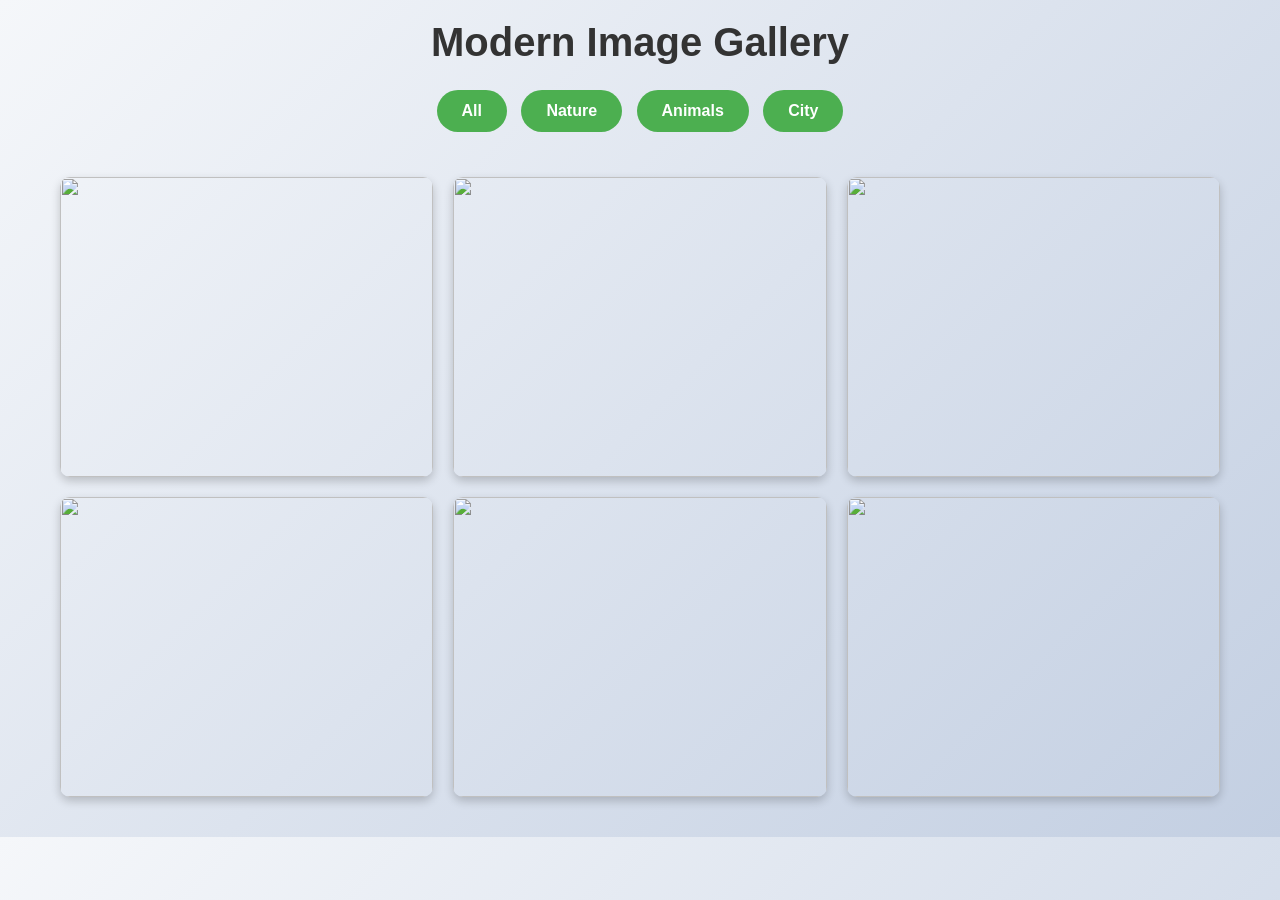
==== index.html @ f241d3c1 "Added Task 1 - Image Gallery" ====
<!DOCTYPE html>
<html lang="en">
<head>
<meta charset="UTF-8">
<meta name="viewport" content="width=device-width, initial-scale=1.0">
<title>CodeAlpha Image Gallery</title>
<link rel="stylesheet" href="style.css">
</head>

<body>

<h1>Modern Image Gallery</h1>

<div class="filter-buttons">
    <button onclick="filterImages('all')">All</button>
    <button onclick="filterImages('nature')">Nature</button>
    <button onclick="filterImages('animal')">Animals</button>
    <button onclick="filterImages('city')">City</button>
</div>

<div class="gallery">

    <img src="images/image1.jpeg"
         class="gallery-item nature"
         onclick="openLightbox(0)">

    <img src="images/image2.jpg"
         class="gallery-item animal"
         onclick="openLightbox(1)">

    <img src="images/image3.jpg"
         class="gallery-item animal"
         onclick="openLightbox(2)">

    <img src="images/image4.jpg"
         class="gallery-item nature"
         onclick="openLightbox(3)">

    <img src="images/image5.jpg"
         class="gallery-item city"
         onclick="openLightbox(4)">

    <img src="images/image6.jpg"
         class="gallery-item city"
         onclick="openLightbox(5)">

</div>

<div id="lightbox">

    <span class="close" onclick="closeLightbox()">×</span>

    <button class="prev" onclick="prevImage()">❮</button>

    <img id="lightbox-img">

    <button class="next" onclick="nextImage()">❯</button>

</div>

<script src="script.js"></script>
</body>
</html>
---- style.css ----
*{
    margin:0;
    padding:0;
    box-sizing:border-box;
    font-family:Arial,sans-serif;
}

body{
    background:linear-gradient(135deg,#f5f7fa,#c3cfe2);
    text-align:center;
    padding:20px;
}

h1{
    color:#333;
    margin-bottom:20px;
    font-size:40px;
}

.filter-buttons{
    margin:20px 0;
}

.filter-buttons button{
    padding:12px 25px;
    margin:5px;
    border:none;
    border-radius:30px;
    background:#4CAF50;
    color:white;
    font-size:16px;
    font-weight:bold;
    cursor:pointer;
    transition:0.3s;
}

.filter-buttons button:hover{
    background:#2e7d32;
    transform:translateY(-2px);
}

.gallery{
    max-width:1200px;
    margin:auto;
    display:grid;
    grid-template-columns:repeat(auto-fit,minmax(300px,1fr));
    gap:20px;
    padding:20px;
}

.gallery img{
    width:100%;
    height:300px;
    object-fit:cover;
    border-radius:10px;
    cursor:pointer;
    transition:all 0.3s ease;
    box-shadow:0 4px 10px rgba(0,0,0,0.2);
}

.gallery img:hover{
    transform:scale(1.05);
}

.gallery img:hover{
    transform:scale(1.05);
}

#lightbox{
    display:none;
    position:fixed;
    top:0;
    left:0;
    width:100%;
    height:100%;
    background:rgba(0,0,0,0.9);
    justify-content:center;
    align-items:center;
    z-index:1000;
}

#lightbox-img{
    max-width:80%;
    max-height:80%;
    border-radius:10px;
}

.close{
    position:absolute;
    top:20px;
    right:30px;
    color:white;
    font-size:40px;
    cursor:pointer;
}

.prev,
.next{
    position:absolute;
    top:50%;
    transform:translateY(-50%);
    background:none;
    border:none;
    color:white;
    font-size:40px;
    cursor:pointer;
}

.prev{
    left:20px;
}

.next{
    right:20px;
}

@media(max-width:768px){
    .gallery{
        grid-template-columns:1fr;
    }

    #lightbox-img{
        max-width:95%;
    }
}
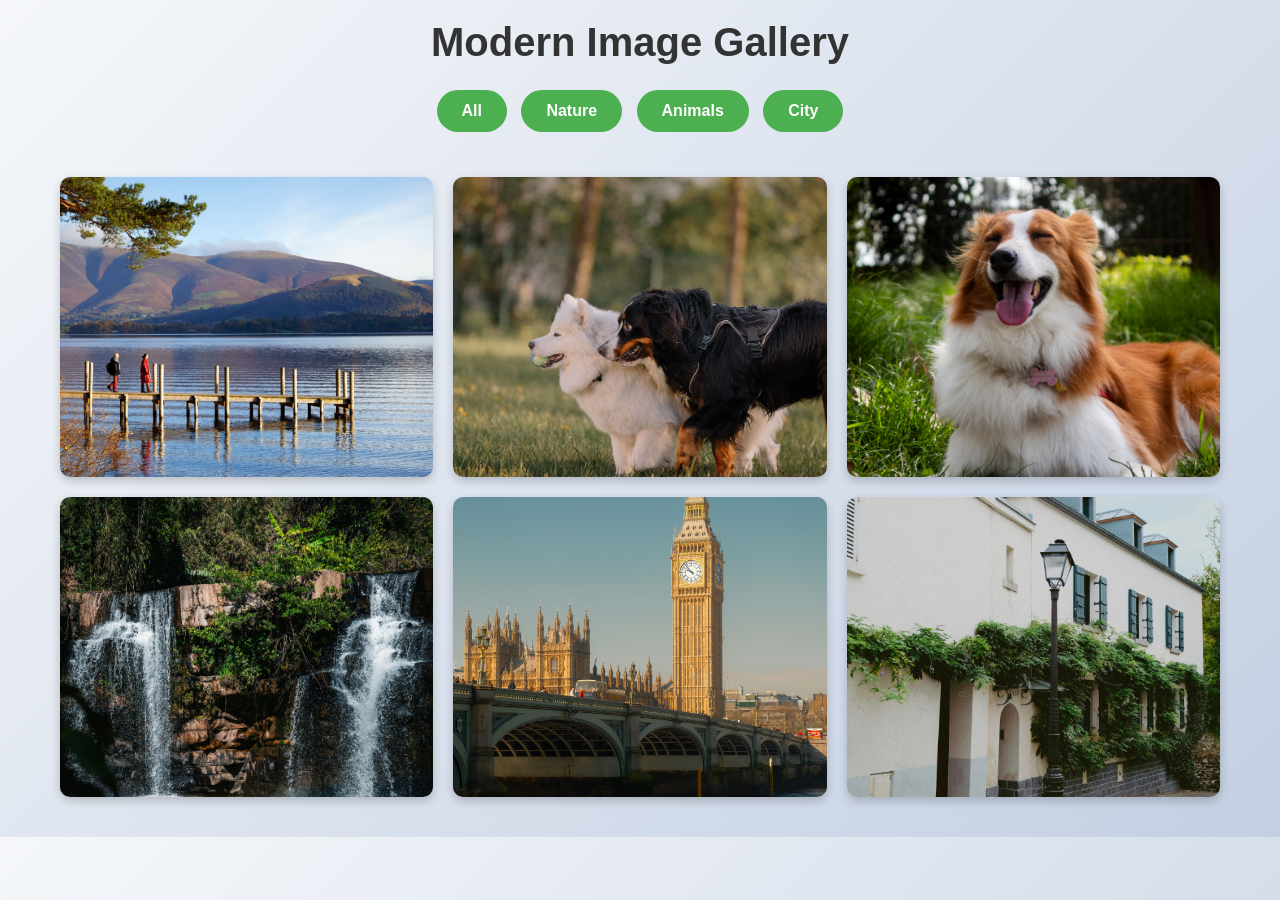
==== commit f6e532c8: "Update index.html" ====
--- a/index.html
+++ b/index.html
@@ -20,27 +20,27 @@
 
 <div class="gallery">
 
-    <img src="images/image1.jpeg"
+    <img src="image1.jpeg"
          class="gallery-item nature"
          onclick="openLightbox(0)">
 
-    <img src="images/image2.jpg"
+    <img src="image2.jpg"
          class="gallery-item animal"
          onclick="openLightbox(1)">
 
-    <img src="images/image3.jpg"
+    <img src="image3.jpg"
          class="gallery-item animal"
          onclick="openLightbox(2)">
 
-    <img src="images/image4.jpg"
+    <img src="image4.jpg"
          class="gallery-item nature"
          onclick="openLightbox(3)">
 
-    <img src="images/image5.jpg"
+    <img src="image5.jpg"
          class="gallery-item city"
          onclick="openLightbox(4)">
 
-    <img src="images/image6.jpg"
+    <img src="image6.jpg"
          class="gallery-item city"
          onclick="openLightbox(5)">
 
@@ -60,4 +60,4 @@
 
 <script src="script.js"></script>
 </body>
-</html>+</html>
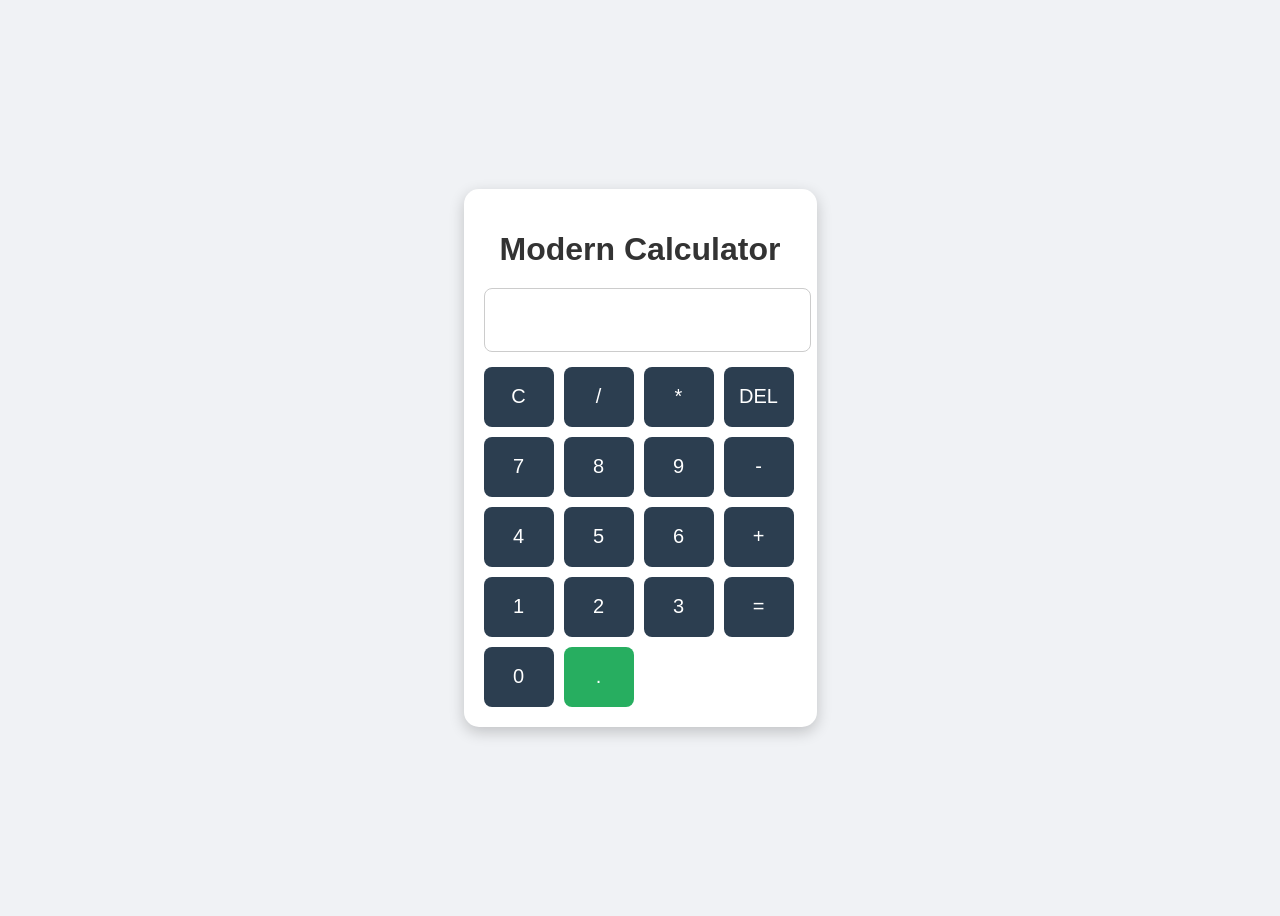
==== commit 0553a92a: "Added Task 2 - Modern Calculator" ====
--- a/index.html
+++ b/index.html
@@ -1,63 +1,42 @@
 <!DOCTYPE html>
-<html lang="en">
+<html>
 <head>
-<meta charset="UTF-8">
-<meta name="viewport" content="width=device-width, initial-scale=1.0">
-<title>CodeAlpha Image Gallery</title>
-<link rel="stylesheet" href="style.css">
+    <title>CodeAlpha Calculator</title>
+    <link rel="stylesheet" href="style.css">
 </head>
-
 <body>
 
-<h1>Modern Image Gallery</h1>
+<div class="calculator">
+    <h1>Modern Calculator</h1>
+    <input type="text" id="display" readonly>
 
-<div class="filter-buttons">
-    <button onclick="filterImages('all')">All</button>
-    <button onclick="filterImages('nature')">Nature</button>
-    <button onclick="filterImages('animal')">Animals</button>
-    <button onclick="filterImages('city')">City</button>
-</div>
+    <div class="buttons">
+        <button onclick="clearDisplay()">C</button>
+        <button onclick="appendValue('/')">/</button>
+        <button onclick="appendValue('*')">*</button>
+        <button onclick="deleteLast()">DEL</button>
 
-<div class="gallery">
+        <button onclick="appendValue('7')">7</button>
+        <button onclick="appendValue('8')">8</button>
+        <button onclick="appendValue('9')">9</button>
+        <button onclick="appendValue('-')">-</button>
 
-    <img src="image1.jpeg"
-         class="gallery-item nature"
-         onclick="openLightbox(0)">
+        <button onclick="appendValue('4')">4</button>
+        <button onclick="appendValue('5')">5</button>
+        <button onclick="appendValue('6')">6</button>
+        <button onclick="appendValue('+')">+</button>
 
-    <img src="image2.jpg"
-         class="gallery-item animal"
-         onclick="openLightbox(1)">
+        <button onclick="appendValue('1')">1</button>
+        <button onclick="appendValue('2')">2</button>
+        <button onclick="appendValue('3')">3</button>
+        <button onclick="calculate()">=</button>
 
-    <img src="image3.jpg"
-         class="gallery-item animal"
-         onclick="openLightbox(2)">
-
-    <img src="image4.jpg"
-         class="gallery-item nature"
-         onclick="openLightbox(3)">
-
-    <img src="image5.jpg"
-         class="gallery-item city"
-         onclick="openLightbox(4)">
-
-    <img src="image6.jpg"
-         class="gallery-item city"
-         onclick="openLightbox(5)">
-
-</div>
-
-<div id="lightbox">
-
-    <span class="close" onclick="closeLightbox()">×</span>
-
-    <button class="prev" onclick="prevImage()">❮</button>
-
-    <img id="lightbox-img">
-
-    <button class="next" onclick="nextImage()">❯</button>
-
+        <button onclick="appendValue('0')">0</button>
+        <button onclick="appendValue('.')">.</button>
+    </div>
 </div>
 
 <script src="script.js"></script>
+
 </body>
-</html>
+</html>
--- a/style.css
+++ b/style.css
@@ -1,125 +1,58 @@
-*{
-    margin:0;
-    padding:0;
-    box-sizing:border-box;
+h1{
+    text-align:center;
+    margin-bottom:20px;
+    color:#333;
+}
+body{
+    display:flex;
+    justify-content:center;
+    align-items:center;
+    height:100vh;
+    background:#f0f2f5;
     font-family:Arial,sans-serif;
 }
 
-body{
-    background:linear-gradient(135deg,#f5f7fa,#c3cfe2);
-    text-align:center;
+.calculator{
+    background:white;
     padding:20px;
+    border-radius:15px;
+    box-shadow:0 5px 15px rgba(0,0,0,0.2);
 }
 
-h1{
-    color:#333;
-    margin-bottom:20px;
-    font-size:40px;
+#display{
+    width:100%;
+    height:60px;
+    font-size:24px;
+    text-align:right;
+    margin-bottom:15px;
+    border:1px solid #ccc;
+    border-radius:8px;
+    padding-right:10px;
 }
 
-.filter-buttons{
-    margin:20px 0;
+.buttons{
+    display:grid;
+    grid-template-columns:repeat(4,70px);
+    gap:10px;
 }
 
-.filter-buttons button{
-    padding:12px 25px;
-    margin:5px;
+button{
+    height:60px;
+    font-size:20px;
     border:none;
-    border-radius:30px;
-    background:#4CAF50;
+    border-radius:8px;
+    cursor:pointer;
+    background:#2c3e50;
     color:white;
-    font-size:16px;
-    font-weight:bold;
-    cursor:pointer;
-    transition:0.3s;
 }
 
-.filter-buttons button:hover{
-    background:#2e7d32;
-    transform:translateY(-2px);
+button:hover{
+    background:#34495e;
+}
+button:last-child{
+    background:#27ae60;
 }
 
-.gallery{
-    max-width:1200px;
-    margin:auto;
-    display:grid;
-    grid-template-columns:repeat(auto-fit,minmax(300px,1fr));
-    gap:20px;
-    padding:20px;
-}
-
-.gallery img{
-    width:100%;
-    height:300px;
-    object-fit:cover;
-    border-radius:10px;
-    cursor:pointer;
-    transition:all 0.3s ease;
-    box-shadow:0 4px 10px rgba(0,0,0,0.2);
-}
-
-.gallery img:hover{
-    transform:scale(1.05);
-}
-
-.gallery img:hover{
-    transform:scale(1.05);
-}
-
-#lightbox{
-    display:none;
-    position:fixed;
-    top:0;
-    left:0;
-    width:100%;
-    height:100%;
-    background:rgba(0,0,0,0.9);
-    justify-content:center;
-    align-items:center;
-    z-index:1000;
-}
-
-#lightbox-img{
-    max-width:80%;
-    max-height:80%;
-    border-radius:10px;
-}
-
-.close{
-    position:absolute;
-    top:20px;
-    right:30px;
-    color:white;
-    font-size:40px;
-    cursor:pointer;
-}
-
-.prev,
-.next{
-    position:absolute;
-    top:50%;
-    transform:translateY(-50%);
-    background:none;
-    border:none;
-    color:white;
-    font-size:40px;
-    cursor:pointer;
-}
-
-.prev{
-    left:20px;
-}
-
-.next{
-    right:20px;
-}
-
-@media(max-width:768px){
-    .gallery{
-        grid-template-columns:1fr;
-    }
-
-    #lightbox-img{
-        max-width:95%;
-    }
-}
+button:last-child:hover{
+    background:#219150;
+}
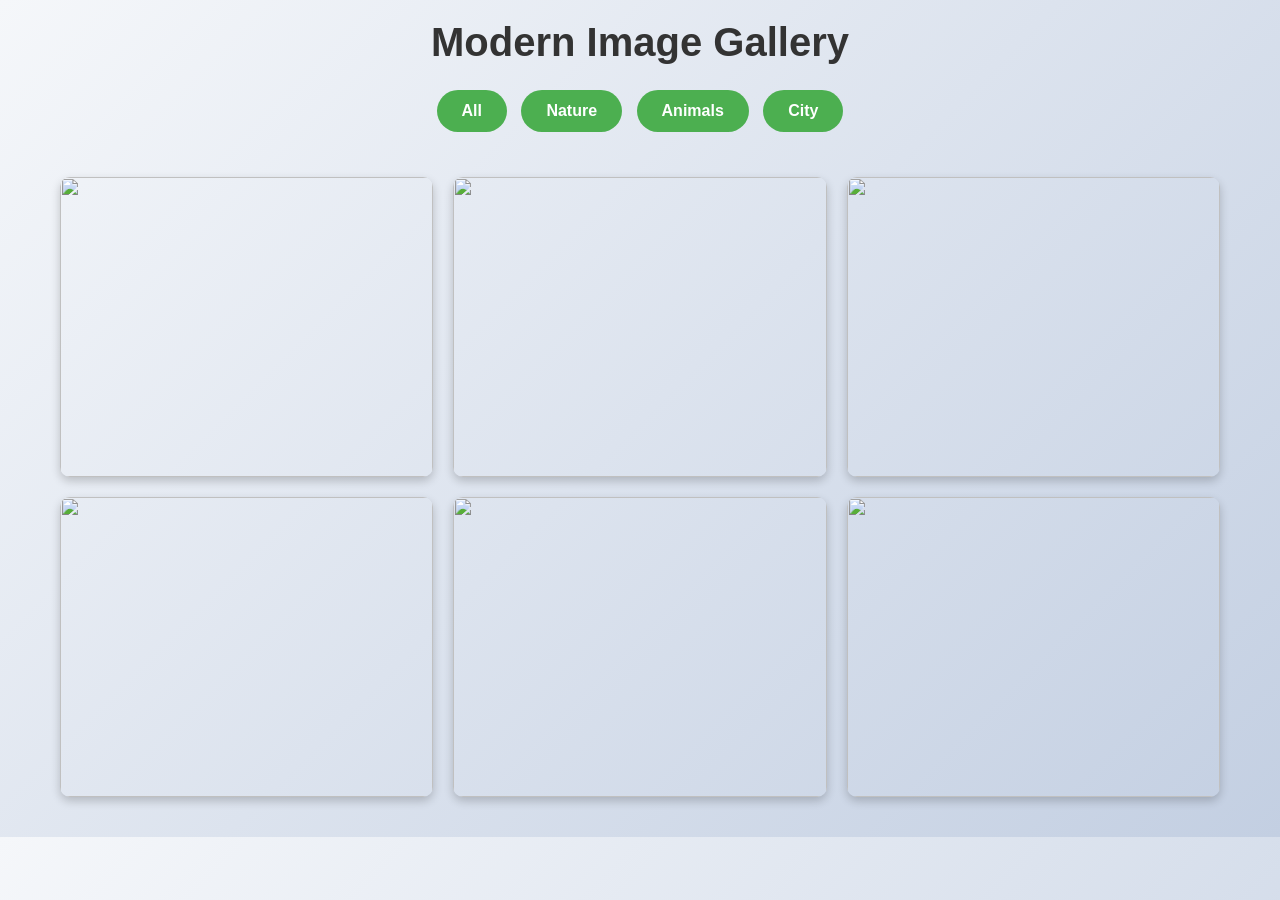
==== commit c8d580b1: "Added Task 1 - Image Gallery" ====
--- a/index.html
+++ b/index.html
@@ -1,42 +1,63 @@
 <!DOCTYPE html>
-<html>
+<html lang="en">
 <head>
-    <title>CodeAlpha Calculator</title>
-    <link rel="stylesheet" href="style.css">
+<meta charset="UTF-8">
+<meta name="viewport" content="width=device-width, initial-scale=1.0">
+<title>CodeAlpha Image Gallery</title>
+<link rel="stylesheet" href="style.css">
 </head>
+
 <body>
 
-<div class="calculator">
-    <h1>Modern Calculator</h1>
-    <input type="text" id="display" readonly>
+<h1>Modern Image Gallery</h1>
 
-    <div class="buttons">
-        <button onclick="clearDisplay()">C</button>
-        <button onclick="appendValue('/')">/</button>
-        <button onclick="appendValue('*')">*</button>
-        <button onclick="deleteLast()">DEL</button>
+<div class="filter-buttons">
+    <button onclick="filterImages('all')">All</button>
+    <button onclick="filterImages('nature')">Nature</button>
+    <button onclick="filterImages('animal')">Animals</button>
+    <button onclick="filterImages('city')">City</button>
+</div>
 
-        <button onclick="appendValue('7')">7</button>
-        <button onclick="appendValue('8')">8</button>
-        <button onclick="appendValue('9')">9</button>
-        <button onclick="appendValue('-')">-</button>
+<div class="gallery">
 
-        <button onclick="appendValue('4')">4</button>
-        <button onclick="appendValue('5')">5</button>
-        <button onclick="appendValue('6')">6</button>
-        <button onclick="appendValue('+')">+</button>
+    <img src="images/image1.jpeg"
+         class="gallery-item nature"
+         onclick="openLightbox(0)">
 
-        <button onclick="appendValue('1')">1</button>
-        <button onclick="appendValue('2')">2</button>
-        <button onclick="appendValue('3')">3</button>
-        <button onclick="calculate()">=</button>
+    <img src="images/image2.jpg"
+         class="gallery-item animal"
+         onclick="openLightbox(1)">
 
-        <button onclick="appendValue('0')">0</button>
-        <button onclick="appendValue('.')">.</button>
-    </div>
+    <img src="images/image3.jpg"
+         class="gallery-item animal"
+         onclick="openLightbox(2)">
+
+    <img src="images/image4.jpg"
+         class="gallery-item nature"
+         onclick="openLightbox(3)">
+
+    <img src="images/image5.jpg"
+         class="gallery-item city"
+         onclick="openLightbox(4)">
+
+    <img src="images/image6.jpg"
+         class="gallery-item city"
+         onclick="openLightbox(5)">
+
+</div>
+
+<div id="lightbox">
+
+    <span class="close" onclick="closeLightbox()">×</span>
+
+    <button class="prev" onclick="prevImage()">❮</button>
+
+    <img id="lightbox-img">
+
+    <button class="next" onclick="nextImage()">❯</button>
+
 </div>
 
 <script src="script.js"></script>
-
 </body>
 </html>
--- a/style.css
+++ b/style.css
@@ -1,58 +1,125 @@
-h1{
-    text-align:center;
-    margin-bottom:20px;
-    color:#333;
-}
-body{
-    display:flex;
-    justify-content:center;
-    align-items:center;
-    height:100vh;
-    background:#f0f2f5;
+*{
+    margin:0;
+    padding:0;
+    box-sizing:border-box;
     font-family:Arial,sans-serif;
 }
 
-.calculator{
-    background:white;
+body{
+    background:linear-gradient(135deg,#f5f7fa,#c3cfe2);
+    text-align:center;
     padding:20px;
-    border-radius:15px;
-    box-shadow:0 5px 15px rgba(0,0,0,0.2);
 }
 
-#display{
-    width:100%;
-    height:60px;
-    font-size:24px;
-    text-align:right;
-    margin-bottom:15px;
-    border:1px solid #ccc;
-    border-radius:8px;
-    padding-right:10px;
+h1{
+    color:#333;
+    margin-bottom:20px;
+    font-size:40px;
 }
 
-.buttons{
-    display:grid;
-    grid-template-columns:repeat(4,70px);
-    gap:10px;
+.filter-buttons{
+    margin:20px 0;
 }
 
-button{
-    height:60px;
-    font-size:20px;
+.filter-buttons button{
+    padding:12px 25px;
+    margin:5px;
     border:none;
-    border-radius:8px;
+    border-radius:30px;
+    background:#4CAF50;
+    color:white;
+    font-size:16px;
+    font-weight:bold;
     cursor:pointer;
-    background:#2c3e50;
-    color:white;
+    transition:0.3s;
 }
 
-button:hover{
-    background:#34495e;
-}
-button:last-child{
-    background:#27ae60;
+.filter-buttons button:hover{
+    background:#2e7d32;
+    transform:translateY(-2px);
 }
 
-button:last-child:hover{
-    background:#219150;
-}+.gallery{
+    max-width:1200px;
+    margin:auto;
+    display:grid;
+    grid-template-columns:repeat(auto-fit,minmax(300px,1fr));
+    gap:20px;
+    padding:20px;
+}
+
+.gallery img{
+    width:100%;
+    height:300px;
+    object-fit:cover;
+    border-radius:10px;
+    cursor:pointer;
+    transition:all 0.3s ease;
+    box-shadow:0 4px 10px rgba(0,0,0,0.2);
+}
+
+.gallery img:hover{
+    transform:scale(1.05);
+}
+
+.gallery img:hover{
+    transform:scale(1.05);
+}
+
+#lightbox{
+    display:none;
+    position:fixed;
+    top:0;
+    left:0;
+    width:100%;
+    height:100%;
+    background:rgba(0,0,0,0.9);
+    justify-content:center;
+    align-items:center;
+    z-index:1000;
+}
+
+#lightbox-img{
+    max-width:80%;
+    max-height:80%;
+    border-radius:10px;
+}
+
+.close{
+    position:absolute;
+    top:20px;
+    right:30px;
+    color:white;
+    font-size:40px;
+    cursor:pointer;
+}
+
+.prev,
+.next{
+    position:absolute;
+    top:50%;
+    transform:translateY(-50%);
+    background:none;
+    border:none;
+    color:white;
+    font-size:40px;
+    cursor:pointer;
+}
+
+.prev{
+    left:20px;
+}
+
+.next{
+    right:20px;
+}
+
+@media(max-width:768px){
+    .gallery{
+        grid-template-columns:1fr;
+    }
+
+    #lightbox-img{
+        max-width:95%;
+    }
+}
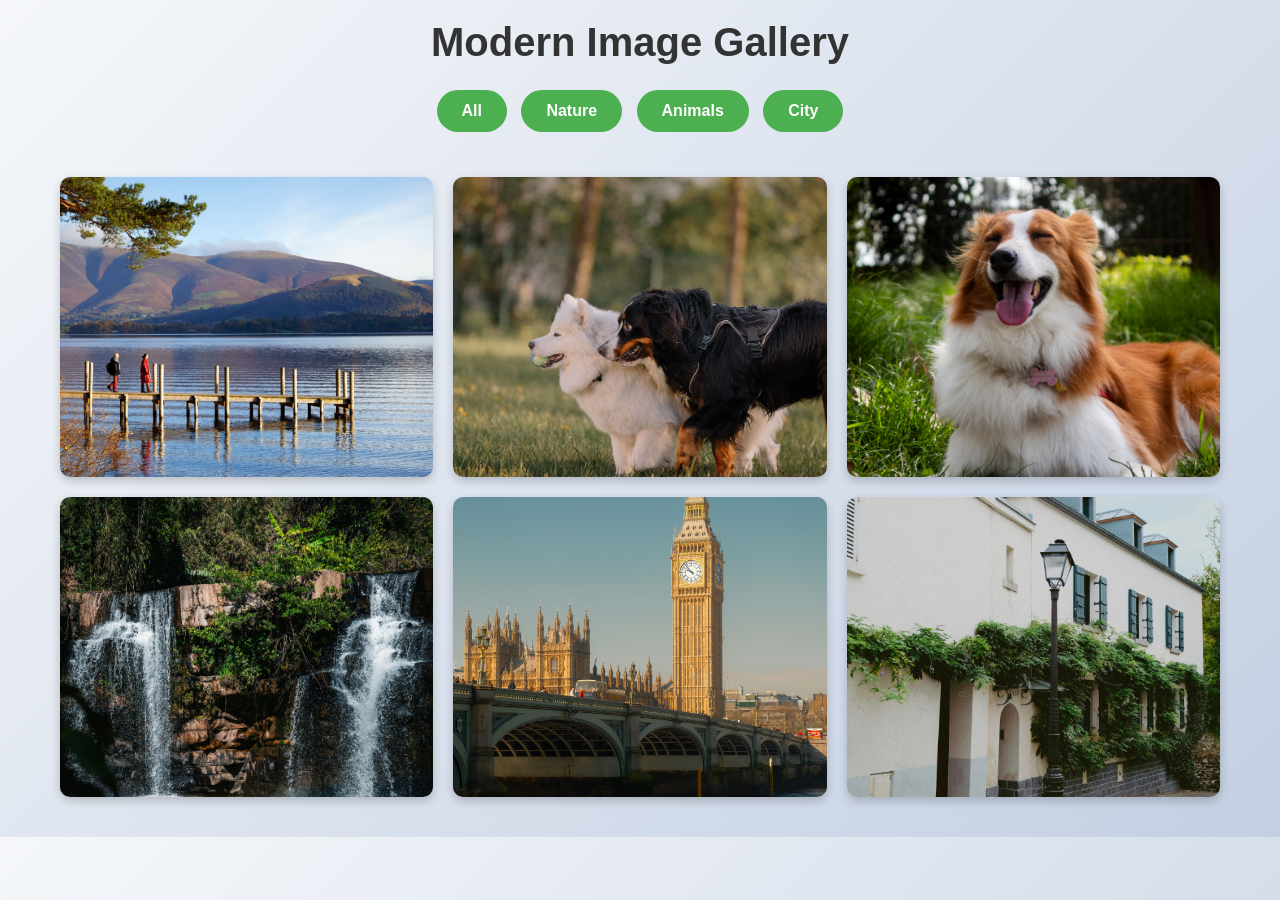
==== commit ded3453d: "Update index.html" ====
--- a/index.html
+++ b/index.html
@@ -20,27 +20,27 @@
 
 <div class="gallery">
 
-    <img src="images/image1.jpeg"
+    <img src="image1.jpeg"
          class="gallery-item nature"
          onclick="openLightbox(0)">
 
-    <img src="images/image2.jpg"
+    <img src="image2.jpg"
          class="gallery-item animal"
          onclick="openLightbox(1)">
 
-    <img src="images/image3.jpg"
+    <img src="image3.jpg"
          class="gallery-item animal"
          onclick="openLightbox(2)">
 
-    <img src="images/image4.jpg"
+    <img src="image4.jpg"
          class="gallery-item nature"
          onclick="openLightbox(3)">
 
-    <img src="images/image5.jpg"
+    <img src="image5.jpg"
          class="gallery-item city"
          onclick="openLightbox(4)">
 
-    <img src="images/image6.jpg"
+    <img src="image6.jpg"
          class="gallery-item city"
          onclick="openLightbox(5)">
 
@@ -60,4 +60,4 @@
 
 <script src="script.js"></script>
 </body>
-</html>+</html>
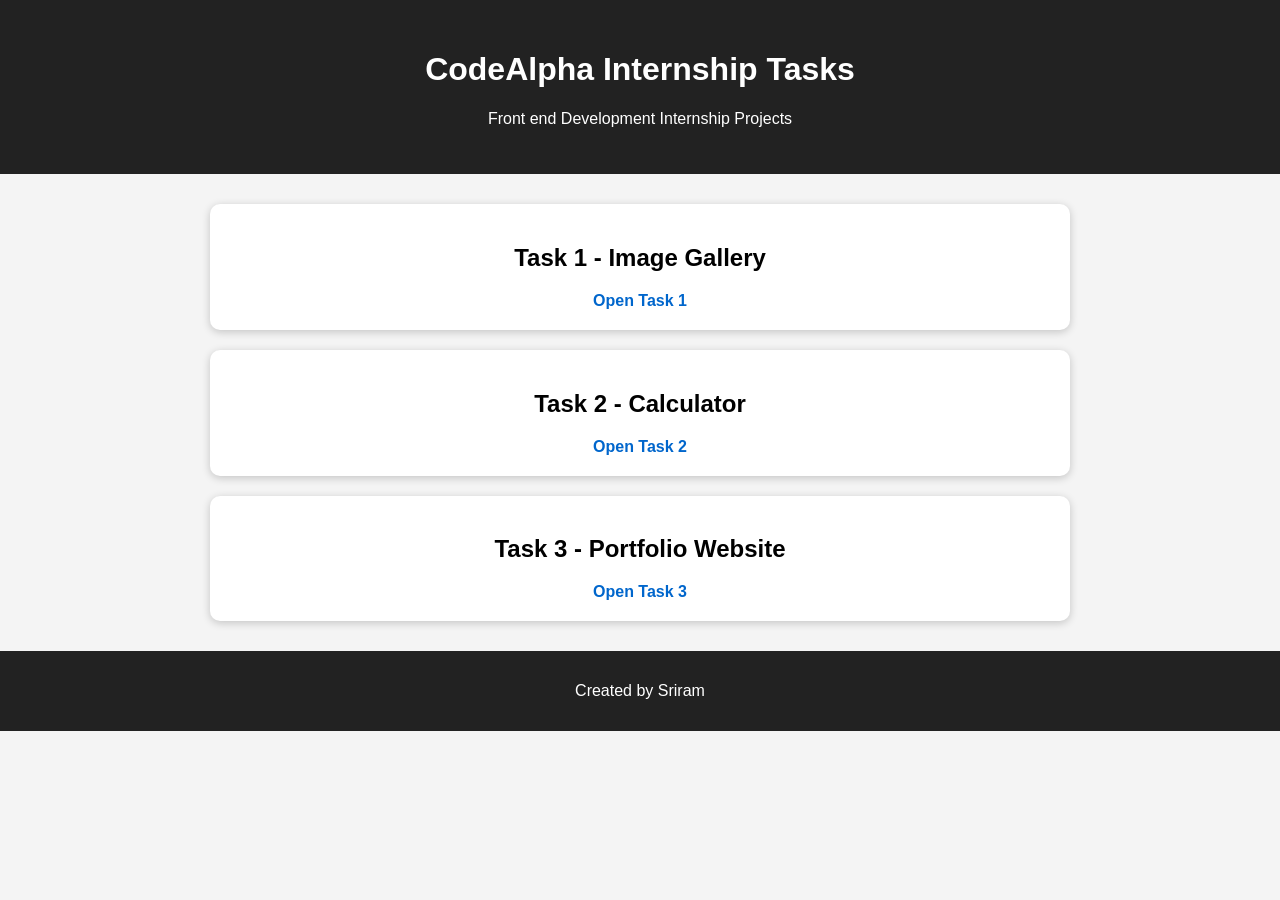
==== commit 864f0c9e: "Added main homepage" ====
--- a/index.html
+++ b/index.html
@@ -1,63 +1,80 @@
-<!DOCTYPE html>
-<html lang="en">
-<head>
-<meta charset="UTF-8">
-<meta name="viewport" content="width=device-width, initial-scale=1.0">
-<title>CodeAlpha Image Gallery</title>
-<link rel="stylesheet" href="style.css">
-</head>
-
-<body>
-
-<h1>Modern Image Gallery</h1>
-
-<div class="filter-buttons">
-    <button onclick="filterImages('all')">All</button>
-    <button onclick="filterImages('nature')">Nature</button>
-    <button onclick="filterImages('animal')">Animals</button>
-    <button onclick="filterImages('city')">City</button>
-</div>
-
-<div class="gallery">
-
-    <img src="image1.jpeg"
-         class="gallery-item nature"
-         onclick="openLightbox(0)">
-
-    <img src="image2.jpg"
-         class="gallery-item animal"
-         onclick="openLightbox(1)">
-
-    <img src="image3.jpg"
-         class="gallery-item animal"
-         onclick="openLightbox(2)">
-
-    <img src="image4.jpg"
-         class="gallery-item nature"
-         onclick="openLightbox(3)">
-
-    <img src="image5.jpg"
-         class="gallery-item city"
-         onclick="openLightbox(4)">
-
-    <img src="image6.jpg"
-         class="gallery-item city"
-         onclick="openLightbox(5)">
-
-</div>
-
-<div id="lightbox">
-
-    <span class="close" onclick="closeLightbox()">×</span>
-
-    <button class="prev" onclick="prevImage()">❮</button>
-
-    <img id="lightbox-img">
-
-    <button class="next" onclick="nextImage()">❯</button>
-
-</div>
-
-<script src="script.js"></script>
-</body>
-</html>
+<!DOCTYPE html>
+<html lang="en">
+<head>
+    <meta charset="UTF-8">
+    <meta name="viewport" content="width=device-width, initial-scale=1.0">
+    <title>CodeAlpha Internship Tasks</title>
+
+    <style>
+        body{
+            font-family: Arial, sans-serif;
+            margin:0;
+            background:#f4f4f4;
+            text-align:center;
+        }
+
+        header{
+            background:#222;
+            color:white;
+            padding:30px;
+        }
+
+        .container{
+            max-width:900px;
+            margin:30px auto;
+        }
+
+        .card{
+            background:white;
+            margin:20px;
+            padding:20px;
+            border-radius:10px;
+            box-shadow:0 2px 8px rgba(0,0,0,0.2);
+        }
+
+        a{
+            text-decoration:none;
+            color:#0066cc;
+            font-weight:bold;
+        }
+
+        footer{
+            background:#222;
+            color:white;
+            padding:15px;
+            margin-top:30px;
+        }
+    </style>
+</head>
+<body>
+
+<header>
+    <h1>CodeAlpha Internship Tasks</h1>
+    <p>Front end Development Internship Projects</p>
+</header>
+
+<div class="container">
+
+    <div class="card">
+        <h2>Task 1 - Image Gallery</h2>
+        <a href="./task1-image-gallery/">Open Task 1</a>
+    </div>
+
+    <div class="card">
+        <h2>Task 2 - Calculator</h2>
+        <a href="./task2-calculator/">Open Task 2</a>
+    </div>
+
+    <div class="card">
+        <h2>Task 3 - Portfolio Website</h2>
+        <a href="./task3-portfolio/">Open Task 3</a>
+    </div>
+
+</div>
+
+<footer>
+    <p>Created by Sriram</p>
+</footer>
+
+</body>
+</html>
